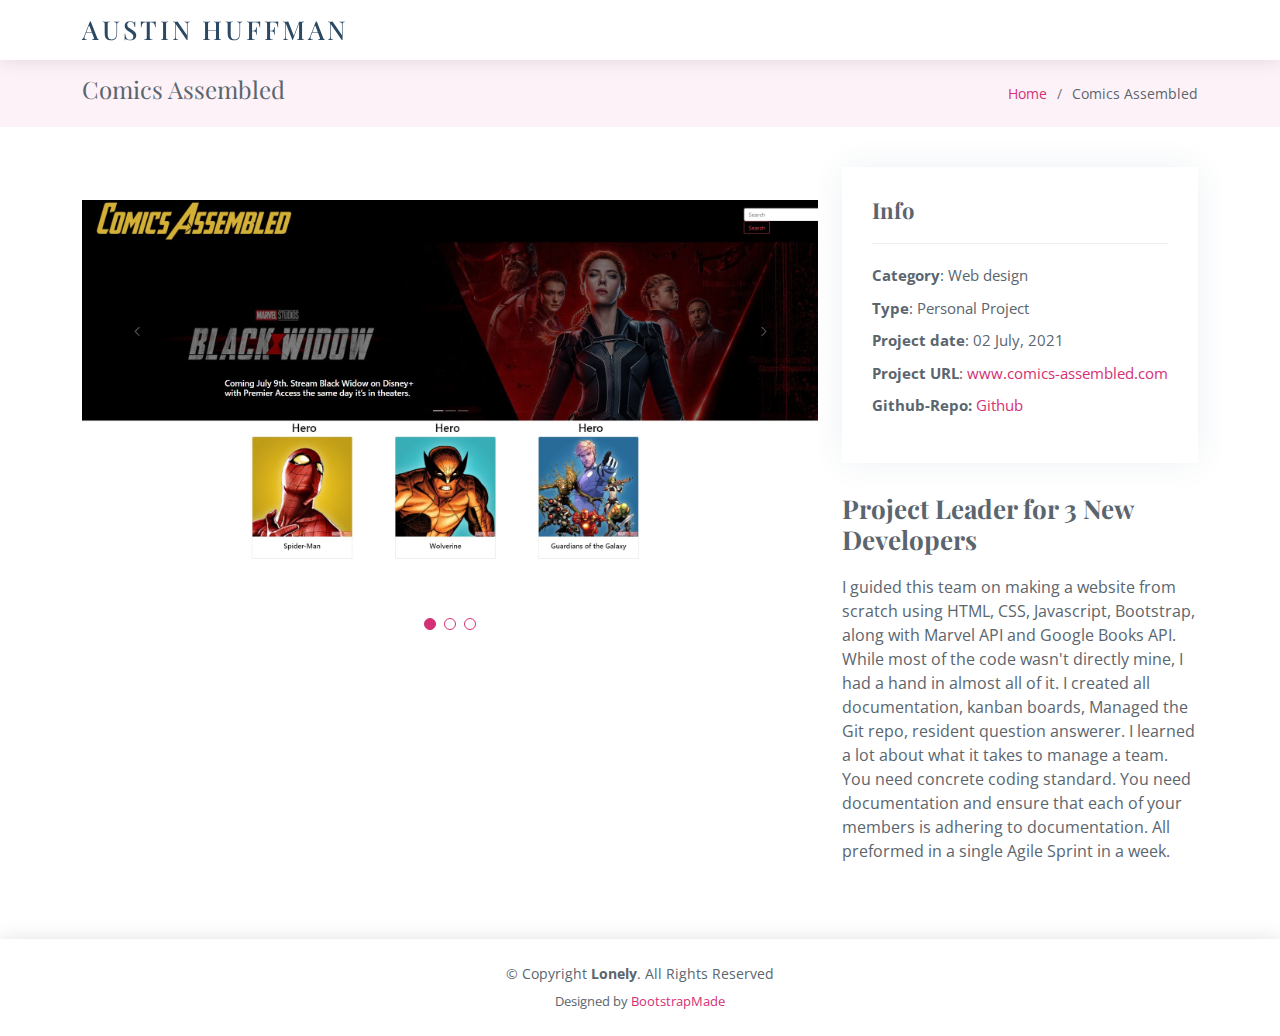
==== beer-forum.html @ 1a2737b3 "Created a project Template for easy page adding" ====
<!DOCTYPE html>
<html lang="en">

<head>
  <meta charset="utf-8">
  <meta content="width=device-width, initial-scale=1.0" name="viewport">

  <title>Comics Assembled Overview</title>
  <meta content="" name="description">
  <meta content="" name="keywords">

  <!-- Favicons -->
  <link href="assets/img/favicon.png" rel="icon">
  <link href="assets/img/apple-touch-icon.png" rel="apple-touch-icon">

  <!-- Google Fonts -->
  <link href="https://fonts.googleapis.com/css?family=Open+Sans:300,300i,400,400i,600,600i,700,700i|Poppins:300,300i,400,400i,500,500i,600,600i,700,700i|Playfair+Display:400,400i,500,500i,600,600i,700,700i&subset=cyrillic" rel="stylesheet">

  <!-- Vendor CSS Files -->
  <link href="assets/vendor/bootstrap/css/bootstrap.min.css" rel="stylesheet">
  <link href="assets/vendor/bootstrap-icons/bootstrap-icons.css" rel="stylesheet">
  <link href="assets/vendor/boxicons/css/boxicons.min.css" rel="stylesheet">
  <link href="assets/vendor/glightbox/css/glightbox.min.css" rel="stylesheet">
  <link href="assets/vendor/swiper/swiper-bundle.min.css" rel="stylesheet">

  <!-- Template Main CSS File -->
  <link href="assets/css/style.css" rel="stylesheet">
</head>

<body>

  <!-- ======= Header ======= -->
  <header id="header" class="d-flex align-items-center">
    <div class="container d-flex align-items-center justify-content-between">

      <div class="logo">
        <h1><a href="index.html">Austin Huffman</a></h1>
      </div>

    </div>
  </header><!-- End Header -->
  <main id="main">

    <!-- ======= Breadcrumbs Section ======= -->
    <section class="breadcrumbs">
      <div class="container">

        <!-- TITLES -->
        <div class="d-flex justify-content-between align-items-center">
          <h2>Comics Assembled</h2>
          <ol>
            <li><a href="index.html">Home</a></li>
            <!-- <li><a href="portfolio.html">Portfolio</a></li> -->
            <li>Comics Assembled</li>
          </ol>
        </div>

      </div>
    </section><!-- Breadcrumbs Section -->

    <!-- ======= Portfolio Details Section ======= -->
    <section id="portfolio-details" class="portfolio-details">
      <div class="container">

        <div class="row gy-4">

          <div class="col-lg-8">
            <div class="portfolio-details-slider swiper-container">
              <div class="swiper-wrapper align-items-center">

                <div class="swiper-slide">
                  <img src="assets/img/portfolio/Comics-Assembled.jpg" alt="">
                </div>

                <div class="swiper-slide">
                  <img src="assets/img/portfolio/Comics-1.JPG" alt="">
                </div>

                <div class="swiper-slide">
                  <img src="assets/img/portfolio/Comics-3.JPG" alt="">
                </div>

              </div>
              <div class="swiper-pagination"></div>
            </div>
          </div>

          <div class="col-lg-4">
            <div class="portfolio-info">
              <h3>Info</h3>
              <ul>
                <li><strong>Category</strong>: Web design</li>
                <li><strong>Type</strong>: Personal Project </li>
                <li><strong>Project date</strong>: 02 July, 2021</li>
                <li><strong>Project URL</strong>: <a href="https://ahuffma2.github.io/comics-assembled/?">www.comics-assembled.com</a></li>
                <li><strong>Github-Repo: </strong><a href="https://github.com/ahuffma2/comics-assembled">Github</a></li>
              </ul>
            </div>
            <div class="portfolio-description">
              <h2>Project Leader for 3 New Developers</h2>
              <p>
                I guided this team on making a website from scratch using HTML, CSS, Javascript, Bootstrap, along with Marvel API and Google Books API. While most of the code wasn't directly mine, I had a hand in almost all of it. I created all documentation, kanban boards, Managed the Git repo, resident question answerer. I learned a lot about what it takes to manage a team. You need concrete coding standard. You need documentation and ensure that each of your members is adhering to documentation. All preformed in a single Agile Sprint in a week.
              </p>
            </div>
          </div>

        </div>

      </div>
    </section><!-- End Portfolio Details Section -->

  </main><!-- End #main -->

  <!-- ======= Footer ======= -->
  <footer id="footer">
    <div class="container">
      <div class="copyright">
        &copy; Copyright <strong><span>Lonely</span></strong>. All Rights Reserved
      </div>
      <div class="credits">
        Designed by <a href="https://bootstrapmade.com/">BootstrapMade</a>
      </div>
    </div>
  </footer><!-- End  Footer -->

  <a href="#" class="back-to-top d-flex align-items-center justify-content-center"><i class="bi bi-arrow-up-short"></i></a>

  <!-- Vendor JS Files -->
  <script src="assets/vendor/bootstrap/js/bootstrap.bundle.min.js"></script>
  <script src="assets/vendor/glightbox/js/glightbox.min.js"></script>
  <script src="assets/vendor/isotope-layout/isotope.pkgd.min.js"></script>
  <script src="assets/vendor/php-email-form/validate.js"></script>
  <script src="assets/vendor/purecounter/purecounter.js"></script>
  <script src="assets/vendor/swiper/swiper-bundle.min.js"></script>
  <script src="assets/vendor/waypoints/noframework.waypoints.js"></script>

  <!-- Template Main JS File -->
  <script src="assets/js/main.js"></script>

</body>

</html>
---- assets/css/style.css ----
/**
* Template Name: Lonely - v4.3.0
* Template URL: https://bootstrapmade.com/free-html-bootstrap-template-lonely/
* Author: BootstrapMade.com
* License: https://bootstrapmade.com/license/
*/

/*--------------------------------------------------------------
# General
--------------------------------------------------------------*/
body {
  font-family: "Open Sans", sans-serif;
  color: #5a656e;
}

a {
  color: #d43076;
  text-decoration: none;
}

a:hover {
  color: #dd5a92;
  text-decoration: none;
}

h1, h2, h3, h4, h5, h6 {
  font-family: "Playfair Display", serif;
}

/*--------------------------------------------------------------
# Back to top button
--------------------------------------------------------------*/
.back-to-top {
  position: fixed;
  visibility: hidden;
  opacity: 0;
  right: 15px;
  bottom: 15px;
  z-index: 9999;
  background: #d43076;
  width: 40px;
  height: 40px;
  border-radius: 50px;
  transition: all 0.4s;
}

.back-to-top i {
  font-size: 24px;
  color: #fff;
  line-height: 0;
}

.back-to-top:hover {
  background: #db528c;
  color: #fff;
}

.back-to-top.active {
  visibility: visible;
  opacity: 1;
}

/*--------------------------------------------------------------
# Header
--------------------------------------------------------------*/
#header {
  transition: all 0.5s;
  z-index: 997;
  transition: all 0.5s;
  height: 60px;
  background: #fff;
  box-shadow: 0px 0px 20px 0px rgba(0, 0, 0, 0.12);
}

#header .logo h1 {
  font-size: 26px;
  margin: 0;
  padding: 6px 0;
  line-height: 1;
  font-weight: 500;
  letter-spacing: 3px;
  text-transform: uppercase;
}

#header .logo h1 a, #header .logo h1 a:hover {
  color: #2c4964;
  text-decoration: none;
}

#header .logo img {
  padding: 0;
  margin: 0;
  max-height: 40px;
}

.scrolled-offset {
  margin-top: 60px;
}

/*--------------------------------------------------------------
# Navigation Menu
--------------------------------------------------------------*/
/**
* Desktop Navigation 
*/
.navbar {
  padding: 0;
}

.navbar ul {
  margin: 0;
  padding: 0;
  display: flex;
  list-style: none;
  align-items: center;
}

.navbar li {
  position: relative;
}

.navbar a, .navbar a:focus {
  display: flex;
  align-items: center;
  justify-content: space-between;
  padding: 10px 0 10px 30px;
  font-size: 14px;
  color: #2c4964;
  white-space: nowrap;
  transition: 0.3s;
}

.navbar a i, .navbar a:focus i {
  font-size: 12px;
  line-height: 0;
  margin-left: 5px;
}

.navbar a:hover, .navbar .active, .navbar .active:focus, .navbar li:hover > a {
  color: #d43076;
}

.navbar .dropdown ul {
  display: block;
  position: absolute;
  left: 14px;
  top: 100%;
  margin: 0;
  padding: 10px 0;
  z-index: 99;
  opacity: 0;
  visibility: hidden;
  background: #fff;
  box-shadow: 0px 0px 30px rgba(127, 137, 161, 0.25);
  transition: 0.3s;
  border-radius: 4px;
}

.navbar .dropdown ul li {
  min-width: 200px;
}

.navbar .dropdown ul a {
  padding: 10px 20px;
  text-transform: none;
}

.navbar .dropdown ul a i {
  font-size: 12px;
}

.navbar .dropdown ul a:hover, .navbar .dropdown ul .active:hover, .navbar .dropdown ul li:hover > a {
  color: #d43076;
}

.navbar .dropdown:hover > ul {
  opacity: 1;
  visibility: visible;
}

.navbar .dropdown .dropdown ul {
  top: 0;
  left: calc(100% - 30px);
  visibility: hidden;
}

.navbar .dropdown .dropdown:hover > ul {
  opacity: 1;
  top: 0;
  left: 100%;
  visibility: visible;
}

@media (max-width: 1366px) {
  .navbar .dropdown .dropdown ul {
    left: -90%;
  }
  .navbar .dropdown .dropdown:hover > ul {
    left: -100%;
  }
}

/**
* Mobile Navigation 
*/
.mobile-nav-toggle {
  color: #2c4964;
  font-size: 28px;
  cursor: pointer;
  display: none;
  line-height: 0;
  transition: 0.5s;
}

.mobile-nav-toggle.bi-x {
  color: #fff;
}

@media (max-width: 991px) {
  .mobile-nav-toggle {
    display: block;
  }
  .navbar ul {
    display: none;
  }
}

.navbar-mobile {
  position: fixed;
  overflow: hidden;
  top: 0;
  right: 0;
  left: 0;
  bottom: 0;
  background: rgba(13, 21, 29, 0.6);
  transition: 0.3s;
  z-index: 998;
}

.navbar-mobile .mobile-nav-toggle {
  position: absolute;
  top: 15px;
  right: 15px;
}

.navbar-mobile ul {
  display: block;
  position: absolute;
  top: 55px;
  right: 15px;
  bottom: 15px;
  left: 15px;
  padding: 10px 0;
  border-radius: 10px;
  background-color: #fff;
  overflow-y: auto;
  transition: 0.3s;
}

.navbar-mobile a {
  padding: 10px 20px;
  font-size: 15px;
  color: #2c4964;
}

.navbar-mobile a:hover, .navbar-mobile .active, .navbar-mobile li:hover > a {
  color: #d43076;
}

.navbar-mobile .getstarted {
  margin: 15px;
}

.navbar-mobile .dropdown ul {
  position: static;
  display: none;
  margin: 10px 20px;
  padding: 10px 0;
  z-index: 99;
  opacity: 1;
  visibility: visible;
  background: #fff;
  box-shadow: 0px 0px 30px rgba(127, 137, 161, 0.25);
}

.navbar-mobile .dropdown ul li {
  min-width: 200px;
}

.navbar-mobile .dropdown ul a {
  padding: 10px 20px;
}

.navbar-mobile .dropdown ul a i {
  font-size: 12px;
}

.navbar-mobile .dropdown ul a:hover, .navbar-mobile .dropdown ul .active:hover, .navbar-mobile .dropdown ul li:hover > a {
  color: #d43076;
}

.navbar-mobile .dropdown > .dropdown-active {
  display: block;
}

/*--------------------------------------------------------------
# Hero Section
--------------------------------------------------------------*/
#hero {
  width: 100%;
  height: 75vh;
  background: url("../img/hero-bg.jpg") top center;
  background-size: cover;
  padding: 0 15px;
}

#hero h1 {
  margin: 0 0 10px 0;
  font-size: 48px;
  font-weight: 700;
  line-height: 56px;
  color: #fff;  
}

#hero h2 {
  color: #eee;
  margin-bottom: 200px;
  font-size: 24px;
  font-weight: 300;
  font-family: "Poppins", sans-serif;

}

#hero .btn-get-started {
  font-size: 64px;
  transition: 0.5s;
  color: #fff;
  height: 60px;
}

#hero .btn-get-started:hover {
  padding-top: 10px;
  color: #d43076;
}

@media (min-width: 1024px) {
  #hero {
    background-attachment: fixed;
  }


}

@media (max-width: 768px) {
  #hero h1 {
    margin: 20px 0 0 0;
    font-size: 30px;
    line-height: 36px;
  }
  #hero h2 {
    font-size: 25px;
    line-height: 24px;
    margin-bottom: 250px;
  }

}

/*--------------------------------------------------------------
# Sections General
--------------------------------------------------------------*/
section {
  padding: 60px 0;
}

.section-bg {
  background: linear-gradient(180deg, #f2f6f9 0%, #fff 100%);
}

.section-title {
  padding-bottom: 30px;
}

.section-title h2 {
  font-size: 32px;
  font-weight: bold;
  margin-bottom: 15px;
  padding-bottom: 15px;
  position: relative;
  color: #345676;
}

.section-title h2::after {
  content: '';
  position: absolute;
  display: block;
  width: 50px;
  height: 3px;
  background: #d43076;
  bottom: 0;
  left: 0;
}

.section-title p {
  margin-bottom: 0;
}

/*--------------------------------------------------------------
# Breadcrumbs
--------------------------------------------------------------*/
.breadcrumbs {
  padding: 15px 0;
  background-color: #fcf2f7;
  min-height: 40px;
}

.breadcrumbs h2 {
  font-size: 24px;
  font-weight: 300;
}

.breadcrumbs ol {
  display: flex;
  flex-wrap: wrap;
  list-style: none;
  padding: 0;
  margin: 0;
  font-size: 14px;
}

.breadcrumbs ol li + li {
  padding-left: 10px;
}

.breadcrumbs ol li + li::before {
  display: inline-block;
  padding-right: 10px;
  color: #6c757d;
  content: "/";
}

@media (max-width: 768px) {
  .breadcrumbs .d-flex {
    display: block !important;
  }
  .breadcrumbs ol {
    display: block;
  }
  .breadcrumbs ol li {
    display: inline-block;
  }
}

/*--------------------------------------------------------------
# About
--------------------------------------------------------------*/
.about .content {
  padding: 30px 0;
  margin: 30px;
}

.about .content h3 {
  font-weight: 500;
  font-size: 34px;
  color: #2c4964;
}

.about .content p {
  margin-bottom: 0;
}

.about .content .count-box {
  padding: 20px 0;
  width: 100%;
}

.about .content .count-box i {
  display: block;
  font-size: 36px;
  color: #eeafca;
  float: left;
  line-height: 0;
}

.about .content .count-box span {
  font-size: 36px;
  line-height: 20px;
  display: block;
  font-weight: 700;
  color: #2c4964;
  margin-left: 50px;
  font-family: "Playfair Display", serif;
}

.about .content .count-box p {
  padding: 15px 0 0 0;
  margin: 0 0 0 50px;
  font-family: "Playfair Display", serif;
  font-size: 14px;
  color: #437099;
}

.about .content .count-box a {
  font-weight: 600;
  display: block;
  margin-top: 20px;
  color: #437099;
  font-size: 15px;
  font-family: "Poppins", sans-serif;
  transition: ease-in-out 0.3s;
}

.about .content .count-box a:hover {
  color: #6b96be;
}

.about .image {
  background: url("../img/me.jpg") center center no-repeat;
  background-size: cover;
  min-height: 400px;
}

@media (max-width: 991px) {
  .about .image {
    text-align: center;
  }
  .about .image img {
    max-width: 100%;
  }
}

@media (max-width: 667px) {
  .about .image img {
    max-width: 100%;
  }
}

/*--------------------------------------------------------------
# Skills
--------------------------------------------------------------*/
.skills .progress {
  height: 50px;
  display: block;
  background: none;
}

.skills .progress .skill {
  padding: 10px 0;
  margin: 0 0 6px 0;
  text-transform: uppercase;
  display: block;
  font-weight: 600;
  font-family: "Poppins", sans-serif;
  color: #2c4964;
}

.skills .progress .skill .val {
  float: right;
  font-style: normal;
}

.skills .progress-bar-wrap {
  background: #fbeaf1;
}

.skills .progress-bar {
  width: 1px;
  height: 10px;
  transition: .9s;
  background-color: #dd5a92;
}

/*--------------------------------------------------------------
# Resume
--------------------------------------------------------------*/
.resume .resume-title {
  font-size: 26px;
  font-weight: 500;
  margin-top: 20px;
  margin-bottom: 20px;
  color: #4b7dab;
  font-family: "Poppins", sans-serif;
}

.resume .resume-item {
  padding: 0 0 20px 20px;
  margin-top: -2px;
  border-left: 2px solid #d43076;
  position: relative;
}

.resume .resume-item h4 {
  line-height: 18px;
  font-size: 18px;
  font-weight: 600;
  color: #2c4964;
  margin-bottom: 10px;
}

.resume .resume-item h5 {
  font-size: 16px;
  background: #e4ebf3;
  padding: 5px 15px;
  display: inline-block;
  font-weight: 400;
  margin-bottom: 10px;
  font-family: "Poppins", sans-serif;
}

.resume .resume-item ul {
  padding-left: 20px;
}

.resume .resume-item ul li {
  padding-bottom: 10px;
}

.resume .resume-item:last-child {
  padding-bottom: 0;
}

.resume .resume-item::before {
  content: "";
  position: absolute;
  width: 16px;
  height: 16px;
  border-radius: 50px;
  left: -9px;
  top: 0;
  background: #fff;
  border: 2px solid #d43076;
}

/*--------------------------------------------------------------
# Services
--------------------------------------------------------------*/
.services .icon-box {
  padding: 20px 15px;
  position: relative;
  overflow: hidden;
  background: #fff;
  box-shadow: 0 0 29px 0 rgba(68, 88, 144, 0.2);
  transition: all 0.3s ease-in-out;
  border-radius: 8px;
  text-align: center;
  z-index: 1;
}

.services .icon-box::before {
  content: '';
  position: absolute;
  top: 0;
  left: 0;
  right: 0;
  height: 0;
  transition: ease-in-out 0.3s;
  z-index: -1;
}

.services .icon-box:hover::before {
  background: #d43076;
  height: 100%;
  border-radius: 0px;
}

.services .icon {
  margin: 0 auto 30px auto;
  padding-top: 10px;
  display: inline-block;
  text-align: center;
  border-radius: 50%;
  width: 60px;
  height: 60px;
  background: #d43076;
  transition: all 0.3s ease-in-out;
}

.services .icon i {
  font-size: 36px;
  line-height: 1;
  color: #fff;
}

.services .title {
  font-weight: 700;
  margin-bottom: 15px;
  font-size: 18px;
}

.services .title a {
  color: #111;
}

.services .description {
  font-size: 15px;
  line-height: 24px;
  margin-bottom: 0;
}

.services .icon-box:hover .title a, .services .icon-box:hover .description {
  color: #fff;
}

.services .icon-box:hover .icon {
  background: #fff;
}

.services .icon-box:hover .icon i {
  color: #d43076;
}

@media (max-width: 768px) {
  .services .icon-box::before {
    bottom: 60%;
  }
}

/*--------------------------------------------------------------
# Portfolio
--------------------------------------------------------------*/
.portfolio .portfolio-item {
  margin-bottom: 30px;
}

.portfolio #portfolio-flters {
  padding: 0;
  margin: 0 auto 35px auto;
  list-style: none;
  text-align: center;
  background: #fff;
  border-radius: 50px;
  padding: 2px 15px;
  box-shadow: 0px 2px 15px rgba(0, 0, 0, 0.08);
}

.portfolio #portfolio-flters li {
  cursor: pointer;
  display: inline-block;
  padding: 10px 15px 8px 15px;
  font-size: 14px;
  font-weight: 600;
  line-height: 1;
  text-transform: uppercase;
  color: #5a656e;
  margin-bottom: 5px;
  transition: all 0.3s ease-in-out;
}

.portfolio #portfolio-flters li:hover, .portfolio #portfolio-flters li.filter-active {
  color: #d43076;
}

.portfolio #portfolio-flters li:last-child {
  margin-right: 0;
}

.portfolio .portfolio-wrap {
  transition: 0.3s;
  position: relative;
  overflow: hidden;
  z-index: 1;
}

.portfolio .portfolio-wrap::before {
  content: "";
  background: rgba(44, 73, 100, 0.6);
  position: absolute;
  left: 30px;
  right: 30px;
  top: 30px;
  bottom: 30px;
  transition: all ease-in-out 0.3s;
  z-index: 2;
  opacity: 0;
}

.portfolio .portfolio-wrap .portfolio-info {
  opacity: 0;
  position: absolute;
  top: 10%;
  left: 0;
  right: 0;
  text-align: center;
  z-index: 3;
  transition: all ease-in-out 0.3s;
}

.portfolio .portfolio-wrap .portfolio-info h4 {
  font-size: 20px;
  color: #fff;
  font-weight: 600;
}

.portfolio .portfolio-wrap .portfolio-info p {
  color: #ffffff;
  font-size: 14px;
  text-transform: uppercase;
}

.portfolio .portfolio-wrap .portfolio-links {
  opacity: 0;
  left: 0;
  right: 0;
  bottom: 10%;
  text-align: center;
  z-index: 3;
  position: absolute;
  transition: all ease-in-out 0.3s;
}

.portfolio .portfolio-wrap .portfolio-links a {
  color: #fff;
  margin: 0 2px;
  font-size: 28px;
  display: inline-block;
  transition: 0.3s;
}

.portfolio .portfolio-wrap .portfolio-links a:hover {
  color: #e684ae;
}

.portfolio .portfolio-wrap:hover::before {
  top: 0;
  left: 0;
  right: 0;
  bottom: 0;
  opacity: 1;
}

.portfolio .portfolio-wrap:hover .portfolio-info {
  opacity: 1;
  top: calc(50% - 48px);
}

.portfolio .portfolio-wrap:hover .portfolio-links {
  opacity: 1;
  bottom: calc(50% - 50px);
}

/*--------------------------------------------------------------
# Portfolio Details
--------------------------------------------------------------*/
.portfolio-details {
  padding-top: 40px;
}

.portfolio-details .portfolio-details-slider img {
  width: 100%;
}

.portfolio-details .portfolio-details-slider .swiper-pagination {
  margin-top: 20px;
  position: relative;
}

.portfolio-details .portfolio-details-slider .swiper-pagination .swiper-pagination-bullet {
  width: 12px;
  height: 12px;
  background-color: #fff;
  opacity: 1;
  border: 1px solid #d43076;
}

.portfolio-details .portfolio-details-slider .swiper-pagination .swiper-pagination-bullet-active {
  background-color: #d43076;
}

.portfolio-details .portfolio-info {
  padding: 30px;
  box-shadow: 0px 0 30px rgba(44, 73, 100, 0.08);
}

.portfolio-details .portfolio-info h3 {
  font-size: 22px;
  font-weight: 700;
  margin-bottom: 20px;
  padding-bottom: 20px;
  border-bottom: 1px solid #eee;
}

.portfolio-details .portfolio-info ul {
  list-style: none;
  padding: 0;
  font-size: 15px;
}

.portfolio-details .portfolio-info ul li + li {
  margin-top: 10px;
}

.portfolio-details .portfolio-description {
  padding-top: 30px;
}

.portfolio-details .portfolio-description h2 {
  font-size: 26px;
  font-weight: 700;
  margin-bottom: 20px;
}

.portfolio-details .portfolio-description p {
  padding: 0;
}

/*--------------------------------------------------------------
# Testimonials
--------------------------------------------------------------*/
.testimonials .testimonial-item {
  box-sizing: content-box;
  min-height: 320px;
}

.testimonials .testimonial-item .testimonial-img {
  width: 90px;
  border-radius: 50%;
  margin: -40px 0 0 40px;
  position: relative;
  z-index: 2;
  border: 6px solid #fff;
  box-shadow: 0px 5px 15px rgba(0, 0, 0, 0.1);
}

.testimonials .testimonial-item h3 {
  font-size: 18px;
  font-weight: bold;
  margin: 10px 0 5px 45px;
  color: #2c4964;
}

.testimonials .testimonial-item h4 {
  font-size: 14px;
  color: #6b96be;
  margin: 0 0 0 45px;
}

.testimonials .testimonial-item .quote-icon-left, .testimonials .testimonial-item .quote-icon-right {
  color: #f7d9e6;
  font-size: 26px;
}

.testimonials .testimonial-item .quote-icon-left {
  display: inline-block;
  left: -5px;
  position: relative;
}

.testimonials .testimonial-item .quote-icon-right {
  display: inline-block;
  right: -5px;
  position: relative;
  top: 10px;
}

.testimonials .testimonial-item p {
  font-style: italic;
  margin: 0 15px 0 15px;
  padding: 20px 20px 60px 20px;
  background: #fff;
  position: relative;
  border-radius: 6px;
  position: relative;
  z-index: 1;
  box-shadow: 0px 2px 15px rgba(0, 0, 0, 0.1);
}

.testimonials .swiper-pagination {
  margin-top: 20px;
  position: relative;
}

.testimonials .swiper-pagination .swiper-pagination-bullet {
  width: 12px;
  height: 12px;
  background-color: #fff;
  opacity: 1;
  border: 1px solid #d43076;
}

.testimonials .swiper-pagination .swiper-pagination-bullet-active {
  background-color: #d43076;
}

@media (max-width: 767px) {
  .testimonials {
    margin: 30px 10px;
  }
}

/*--------------------------------------------------------------
# Contact
--------------------------------------------------------------*/
.contact .contact-about h3 {
  font-size: 36px;
  margin: 0 0 10px 0;
  padding: 0;
  line-height: 1;
  font-weight: 300;
  letter-spacing: 3px;
  text-transform: uppercase;
  color: #d43076;
}

.contact .contact-about p {
  font-size: 14px;
  line-height: 24px;
  font-family: "Playfair Display", serif;
  color: #3c6387;
}

.contact .social-links {
  padding-bottom: 20px;
}

.contact .social-links a {
  font-size: 18px;
  display: inline-block;
  background: #fff;
  color: #d43076;
  line-height: 0;
  padding: 8px 0;
  margin-right: 4px;
  border-radius: 50%;
  text-align: center;
  width: 36px;
  height: 36px;
  transition: 0.3s;
  border: 1px solid #d43076;
}

.contact .social-links a:hover {
  background: #d43076;
  color: #fff;
}

.contact .info {
  color: #5a656e;
}

.contact .info i {
  font-size: 32px;
  color: #d43076;
  line-height: 0;
  margin-right: 15px;
}

.contact .info p {
  font-size: 14px;
  margin: 0;
}

.contact .php-email-form .error-message {
  display: none;
  color: #fff;
  background: #ed3c0d;
  text-align: left;
  padding: 15px;
  font-weight: 600;
}

.contact .php-email-form .error-message br + br {
  margin-top: 25px;
}

.contact .php-email-form .sent-message {
  display: none;
  color: #fff;
  background: #18d26e;
  text-align: center;
  padding: 15px;
  font-weight: 600;
}

.contact .php-email-form .loading {
  display: none;
  background: #fff;
  text-align: center;
  padding: 15px;
}

.contact .php-email-form .loading:before {
  content: "";
  display: inline-block;
  border-radius: 50%;
  width: 24px;
  height: 24px;
  margin: 0 10px -6px 0;
  border: 3px solid #18d26e;
  border-top-color: #eee;
  -webkit-animation: animate-loading 1s linear infinite;
  animation: animate-loading 1s linear infinite;
}

.contact .php-email-form input, .contact .php-email-form textarea {
  border-radius: 0;
  box-shadow: none;
  font-size: 14px;
}

.contact .php-email-form input:focus, .contact .php-email-form textarea:focus {
  border-color: #d43076;
}
/* .php-email-form */
.contact  button[type="submit"] {
  background: #d43076;
  border: 0;
  padding: 10px 24px;
  color: #fff;
  transition: 0.4s;
  border-radius: 50px;
}
/* .php-email-form */
.contact  button[type="submit"]:hover {
  background: #dd5a92;
}

@-webkit-keyframes animate-loading {
  0% {
    transform: rotate(0deg);
  }
  100% {
    transform: rotate(360deg);
  }
}

@keyframes animate-loading {
  0% {
    transform: rotate(0deg);
  }
  100% {
    transform: rotate(360deg);
  }
}

/*--------------------------------------------------------------
# Footer
--------------------------------------------------------------*/
#footer {
  background: #fff;
  padding: 24px 0;
  font-size: 14px;
  box-shadow: 0px 0 20px 0 rgba(0, 0, 0, 0.12);
}

#footer .copyright {
  text-align: center;
}

#footer .credits {
  padding-top: 8px;
  text-align: center;
  font-size: 13px;
}
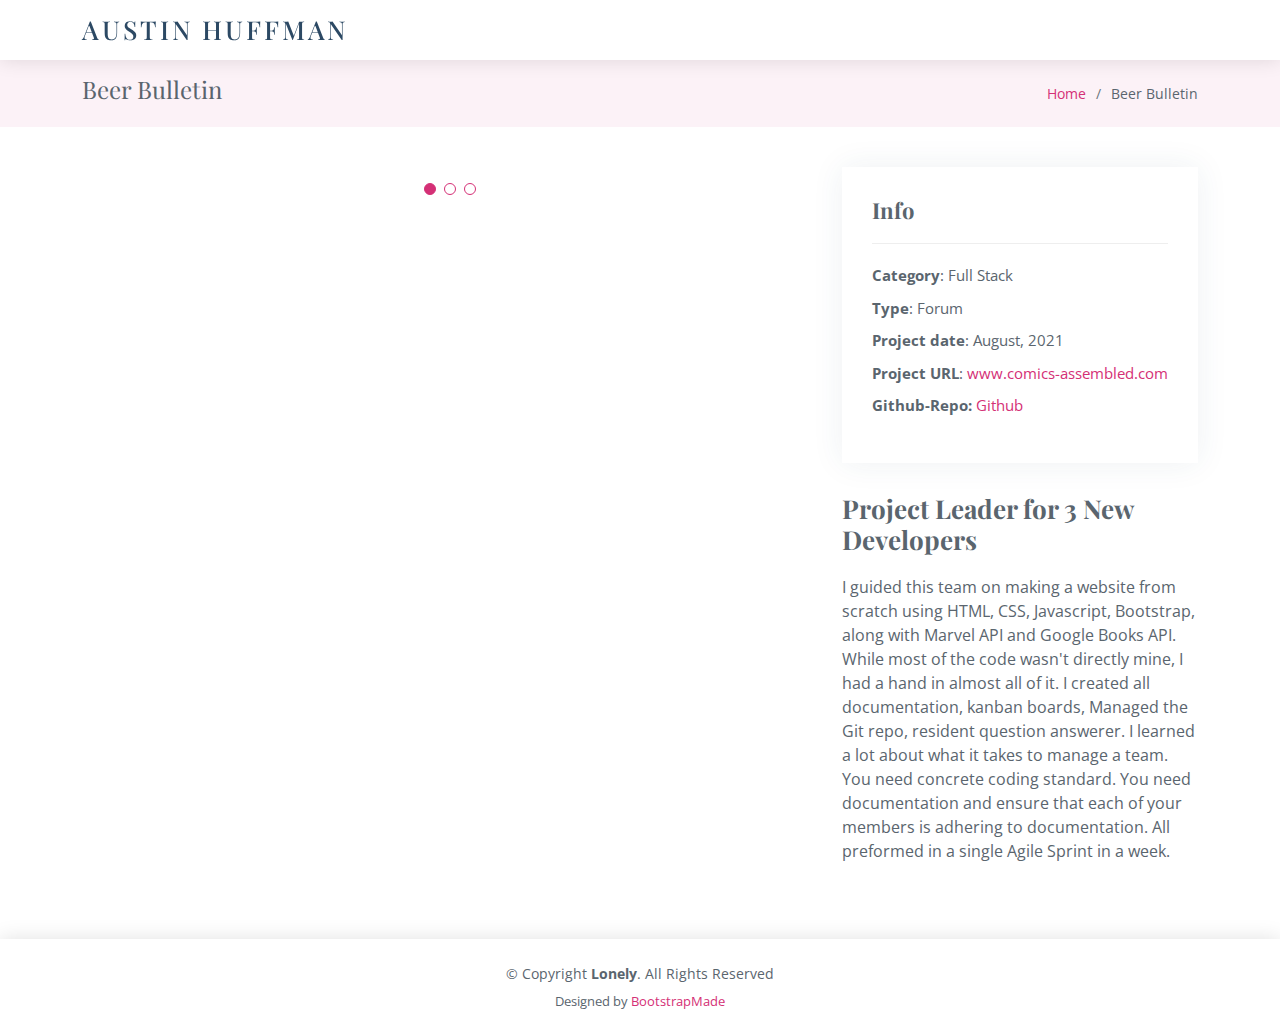
==== commit a1b6a0a9: "Fixed up several issues on index, added beer-forum html and prepped for production" ====
--- a/beer-forum.html
+++ b/beer-forum.html
@@ -47,11 +47,11 @@
 
         <!-- TITLES -->
         <div class="d-flex justify-content-between align-items-center">
-          <h2>Comics Assembled</h2>
+          <h2>Beer Bulletin</h2>
           <ol>
             <li><a href="index.html">Home</a></li>
             <!-- <li><a href="portfolio.html">Portfolio</a></li> -->
-            <li>Comics Assembled</li>
+            <li>Beer Bulletin</li>
           </ol>
         </div>
 
@@ -68,16 +68,17 @@
             <div class="portfolio-details-slider swiper-container">
               <div class="swiper-wrapper align-items-center">
 
+                <!-- IMAGES -->
                 <div class="swiper-slide">
-                  <img src="assets/img/portfolio/Comics-Assembled.jpg" alt="">
+                  <!-- <img src="assets/img/portfolio/Comics-Assembled.jpg" alt=""> -->
                 </div>
 
                 <div class="swiper-slide">
-                  <img src="assets/img/portfolio/Comics-1.JPG" alt="">
+                  <!-- <img src="assets/img/portfolio/Comics-1.JPG" alt=""> -->
                 </div>
 
                 <div class="swiper-slide">
-                  <img src="assets/img/portfolio/Comics-3.JPG" alt="">
+                  <!-- <img src="assets/img/portfolio/Comics-3.JPG" alt=""> -->
                 </div>
 
               </div>
@@ -85,13 +86,15 @@
             </div>
           </div>
 
+
+          <!-- PROJECT INFO -->
           <div class="col-lg-4">
             <div class="portfolio-info">
               <h3>Info</h3>
               <ul>
-                <li><strong>Category</strong>: Web design</li>
-                <li><strong>Type</strong>: Personal Project </li>
-                <li><strong>Project date</strong>: 02 July, 2021</li>
+                <li><strong>Category</strong>: Full Stack</li>
+                <li><strong>Type</strong>: Forum </li>
+                <li><strong>Project date</strong>: August, 2021</li>
                 <li><strong>Project URL</strong>: <a href="https://ahuffma2.github.io/comics-assembled/?">www.comics-assembled.com</a></li>
                 <li><strong>Github-Repo: </strong><a href="https://github.com/ahuffma2/comics-assembled">Github</a></li>
               </ul>
